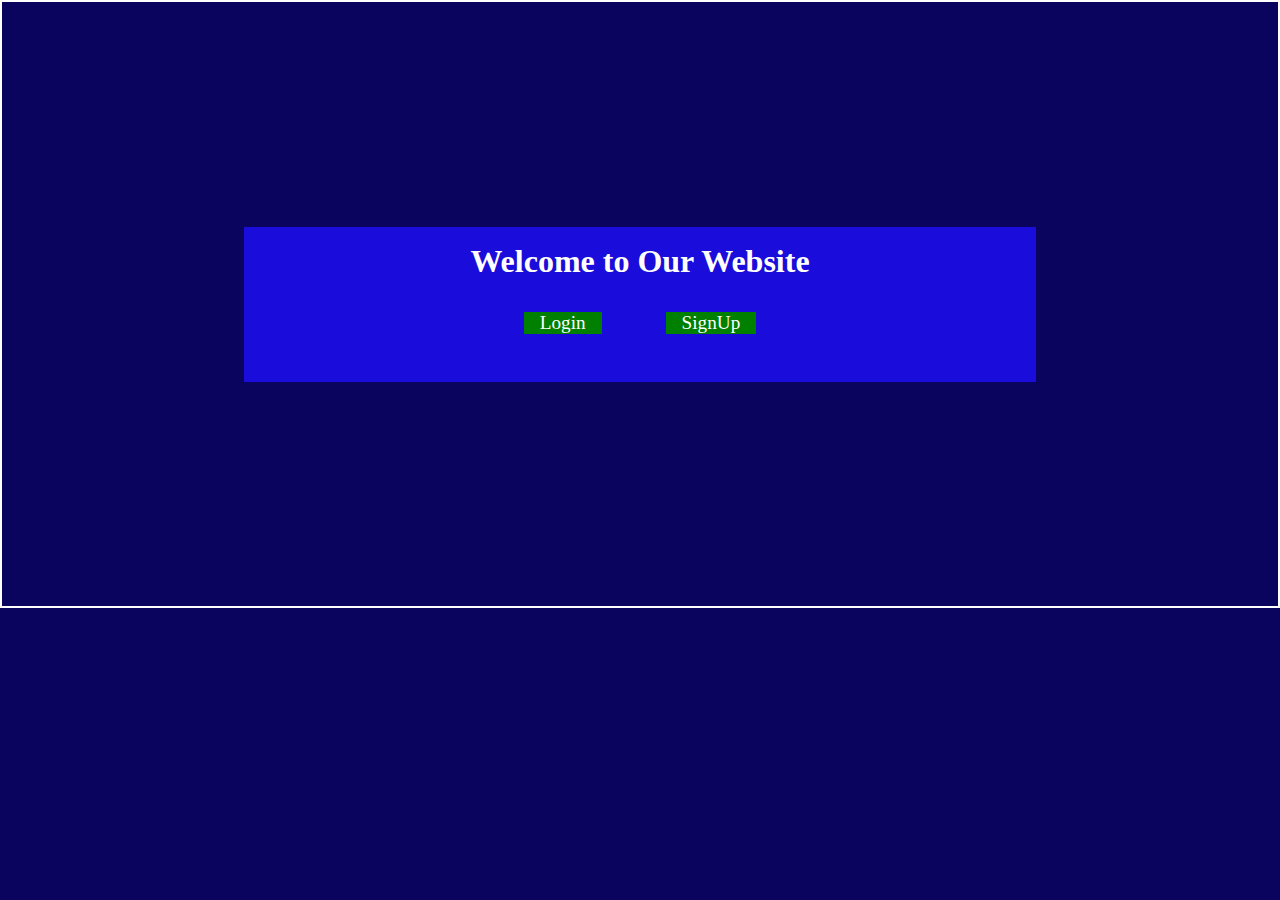
==== index.html @ 1cdb72b3 "Merge pull request #1 from shekhar10feb/branch1" ====
<!DOCTYPE html>
<html lang="en">
<head>
    <meta charset="UTF-8">
    <meta http-equiv="X-UA-Compatible" content="IE=edge">
    <meta name="viewport" content="width=device-width, initial-scale=1.0">
    <title>Login-SignUp Page</title>
    <link rel="stylesheet" href="./css-files/style.css">
</head>
<body>
    <section id="container">
        <div class="sub-container">
            <h1 class="websiteName">Welcome to Our Website</h1>
            <div class="page-container">
                <div class="page page1">
                    <a href="login.html">Login</a>
                </div>
                <div class="page page2">
                    <a href="signup.html">SignUp</a>
                </div>
            </div>
        </div>
    </section>
</body>
</html>
---- css-files/style.css ----
* {
  margin: 0;
  padding: 0;
  -webkit-box-sizing: border-box;
          box-sizing: border-box;
}

body {
  background-color: #0a045e;
}

#container {
  width: 100%;
  height: 38rem;
  display: -webkit-box;
  display: -ms-flexbox;
  display: flex;
  -webkit-box-pack: center;
      -ms-flex-pack: center;
          justify-content: center;
  -webkit-box-align: center;
      -ms-flex-align: center;
          align-items: center;
  border: 2px solid #fff;
}

#container .sub-container {
  width: 62%;
  display: -webkit-box;
  display: -ms-flexbox;
  display: flex;
  -webkit-box-pack: center;
      -ms-flex-pack: center;
          justify-content: center;
  -webkit-box-align: center;
      -ms-flex-align: center;
          align-items: center;
  -webkit-box-orient: vertical;
  -webkit-box-direction: normal;
      -ms-flex-direction: column;
          flex-direction: column;
  padding: 1rem;
  border-right: 5px;
  background-color: #1a0cda;
}

#container .sub-container .websiteName {
  color: #fff;
}

#container .sub-container .page-container {
  display: -webkit-box;
  display: -ms-flexbox;
  display: flex;
}

#container .sub-container .page-container .page {
  background-color: green;
  margin: 2rem;
}

#container .sub-container .page-container .page a {
  font-size: 1.2rem;
  text-decoration: none;
  padding: 1rem;
  color: #fff;
  border: 5px;
}
/*# sourceMappingURL=style.css.map */
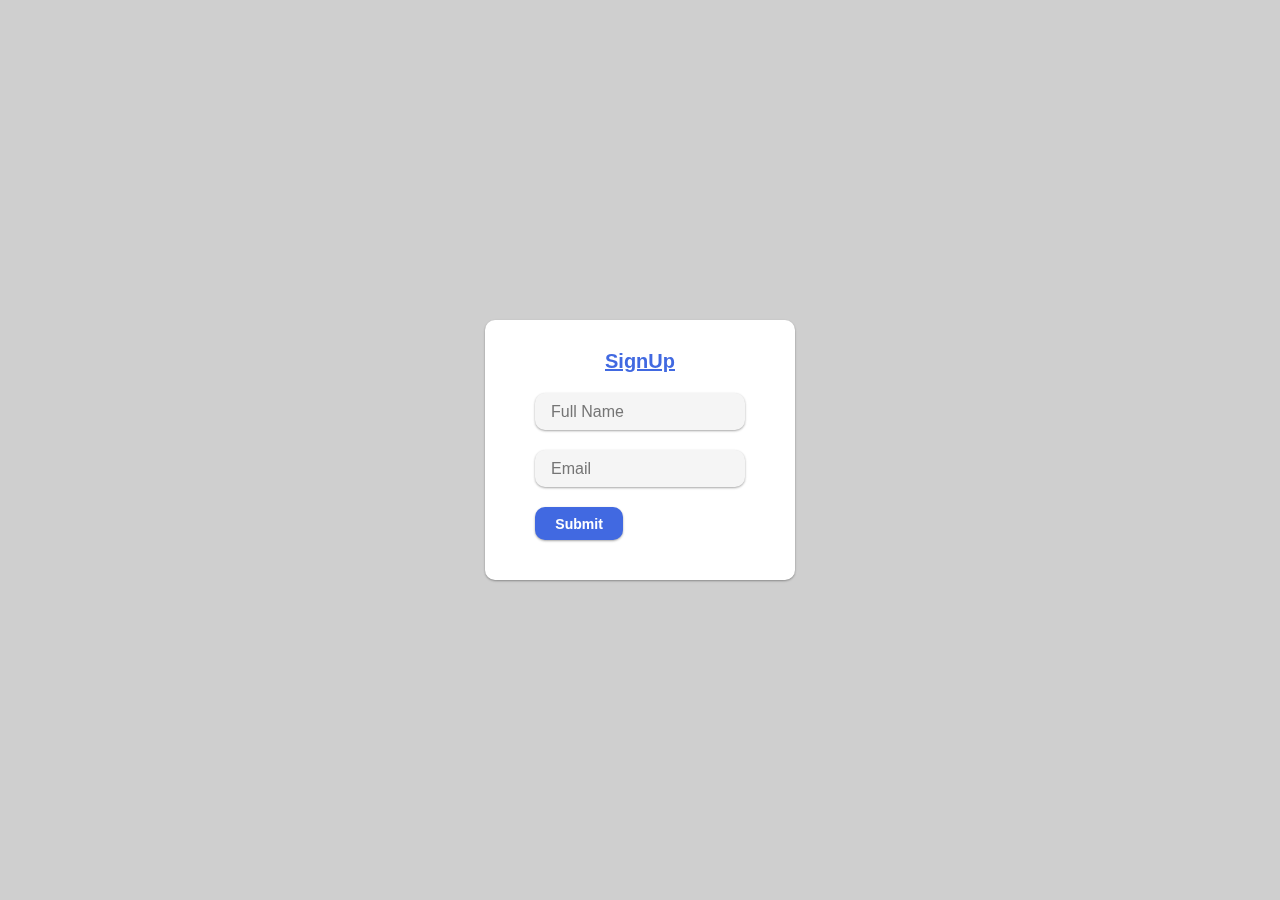
==== commit 13ff9fc6: "Initial Commit" ====
--- a/index.html
+++ b/index.html
@@ -4,22 +4,18 @@
     <meta charset="UTF-8">
     <meta http-equiv="X-UA-Compatible" content="IE=edge">
     <meta name="viewport" content="width=device-width, initial-scale=1.0">
-    <title>Login-SignUp Page</title>
-    <link rel="stylesheet" href="./css-files/style.css">
+    <title>SignUp</title>
+    <link rel="stylesheet" href="./style.css">
 </head>
 <body>
-    <section id="container">
-        <div class="sub-container">
-            <h1 class="websiteName">Welcome to Our Website</h1>
-            <div class="page-container">
-                <div class="page page1">
-                    <a href="login.html">Login</a>
-                </div>
-                <div class="page page2">
-                    <a href="signup.html">SignUp</a>
-                </div>
-            </div>
-        </div>
-    </section>
+    <div class="wrapper">
+        <h1><u>SignUp</u></h1>
+        <form action="./html2.html">
+            <input type="text" id="fname" placeholder="Full Name">
+            <input type="email" id="email" placeholder="Email">
+            <button type="submit" value="click" onclick='passValues()'>Submit</button>
+        </form>
+    </div>
+    <script src="./behave.js"></script>
 </body>
 </html>--- a/style.css
+++ b/style.css
@@ -0,0 +1,92 @@
+* {
+    margin: 0;
+    padding: 0;
+    box-sizing: border-box;
+}
+
+html {
+    font-size: 62.5%;
+}
+
+body {
+    min-height: 100vh;
+    display: grid;
+    background-color: rgba(95, 95, 95, 0.3);
+    place-items: center;
+}
+
+.wrapper {
+    max-width: 100%;
+    position: fixed;
+    background-color: #fff;
+    display: flex;
+    justify-content: center;
+    align-items: center;
+    flex-direction: column;
+    padding: 3em;
+    padding-bottom: 1em;
+    border-radius: 10px;
+    box-shadow: rgba(0, 0, 0, 0.12) 0px 1px 3px, rgba(0, 0, 0, 0.24) 0px 1px 2px;
+}
+
+h1 {
+    color: royalblue;
+}
+
+form {
+    display: flex;
+    justify-content: center;
+    align-items: flex-start;
+    flex-direction: column;
+    padding: 1em 2em 2em 2em;
+    border: none;
+    outline: none;
+}
+
+input {
+    width: 100%;
+    color: gray;
+    font-size: 1.6rem;
+    font-weight: 300;
+    background-color: rgb(245, 245, 245);
+    padding: 0.6em 1em;
+    border-radius: 10px;
+    border: none;
+    box-shadow: rgba(0, 0, 0, 0.12) 0px 1px 3px, rgba(0, 0, 0, 0.24) 0px 1px 2px;
+    outline: none;
+}
+
+input:focus {
+    outline: none;
+}
+
+button {
+    width: 42%;
+    font-size: 1.4rem;
+    font-weight: 600;
+    padding: 0.6em;
+    color: #fff;
+    background-color: royalblue;
+    border-radius: 10px;
+    border: none;
+    outline: none;
+    box-shadow: rgba(0, 0, 0, 0.12) 0px 1px 3px, rgba(0, 0, 0, 0.24) 0px 1px 2px;
+    cursor: pointer;
+    transition: all 0.3s ease-in-out;
+}
+
+button:hover {
+    background-color: #fff;
+    color: royalblue;
+    transition: all 0.3s ease-in-out;
+
+}
+
+input, button {
+    margin: 1rem 0;
+}
+
+input, button, h1 {
+    font-family: 'Gill Sans', 'Gill Sans MT', Calibri, 'Trebuchet MS', sans-serif;
+}
+
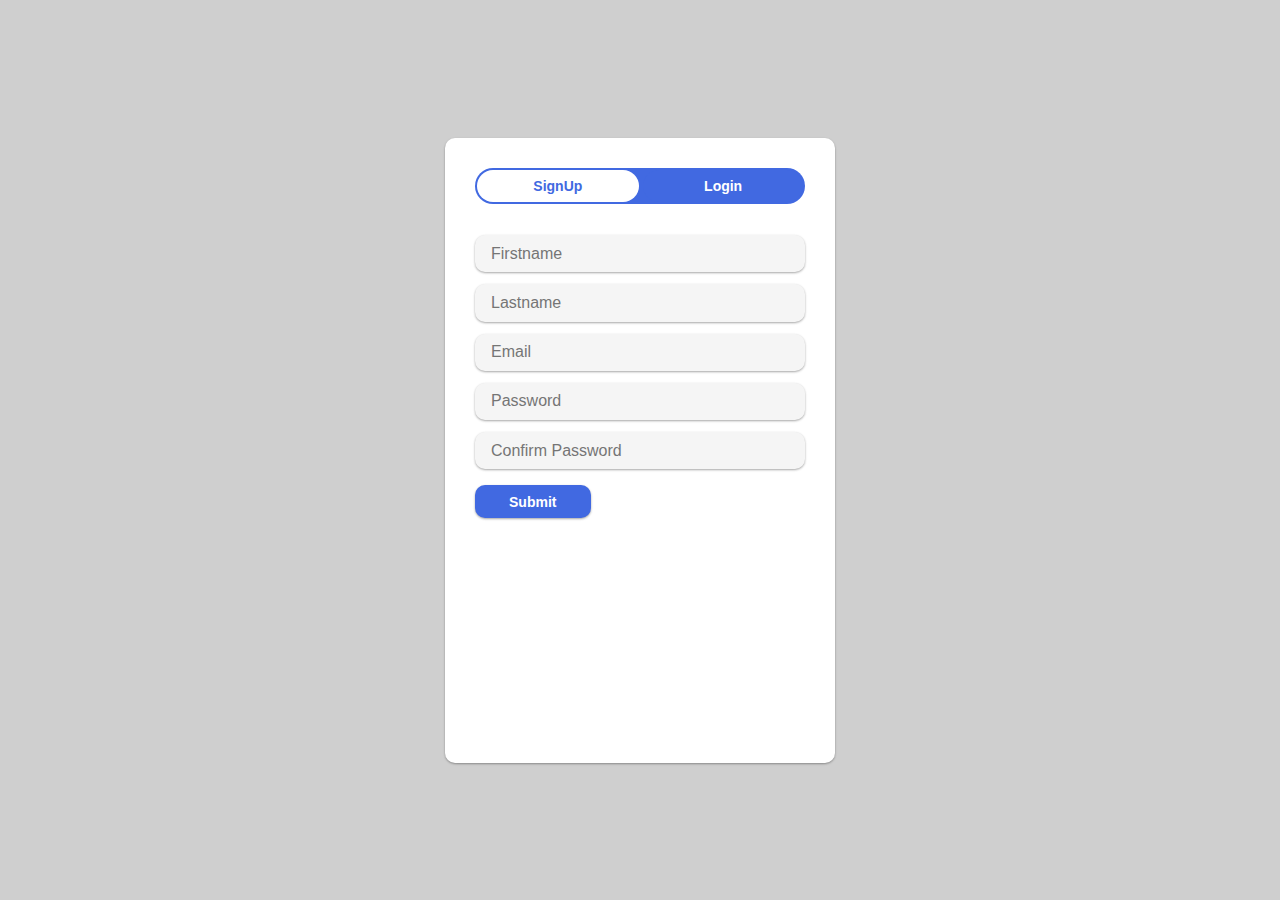
==== commit 420859f9: "Initial Commit" ====
--- a/index.html
+++ b/index.html
@@ -9,12 +9,26 @@
 </head>
 <body>
     <div class="wrapper">
-        <h1><u>SignUp</u></h1>
-        <form action="./html2.html">
-            <input type="text" id="fname" placeholder="Full Name">
-            <input type="email" id="email" placeholder="Email">
-            <button type="submit" value="click" onclick='passValues()'>Submit</button>
-        </form>
+        <div class="modalForm">
+            <div class="swipe">
+                <button class="btn signupBtn">SignUp</button>
+                <button class="moveBtn">SignUp</button>
+                <button class="btn loginBtn">Login</button>
+            </div>
+            <form action="./homepage.html" class="form signup signupForm">
+                <input type="text" id="fname" placeholder="Firstname">
+                <input type="text" id="lname" placeholder="Lastname">
+                <input type="email" id="email" placeholder="Email">
+                <input type="password" id="password" placeholder="Password" value="">
+                <input type="password" id="password" placeholder="Confirm Password" value="">
+                <button type="submit" class="submit">Submit</button>
+            </form>
+            <form action="" class="form login">
+                <input type="email" id="email" placeholder="Email">
+                <input type="password" id="password" placeholder="Password" value="">
+                <button type="submit" class="submit">Submit</button> 
+            </form>
+        </div>
     </div>
     <script src="./behave.js"></script>
 </body>
--- a/style.css
+++ b/style.css
@@ -16,40 +16,85 @@
 }
 
 .wrapper {
-    max-width: 100%;
     position: fixed;
     background-color: #fff;
     display: flex;
     justify-content: center;
     align-items: center;
     flex-direction: column;
-    padding: 3em;
-    padding-bottom: 1em;
+    position: fixed;
+    padding: 2em;
     border-radius: 10px;
     box-shadow: rgba(0, 0, 0, 0.12) 0px 1px 3px, rgba(0, 0, 0, 0.24) 0px 1px 2px;
 }
 
-h1 {
-    color: royalblue;
+.modalForm {
+    width: 35rem;
+    min-height: 65vh;
+    display: flex;
+    align-items: center;
+    flex-direction: column;
+    padding: 1rem;
+    background-color: #fff;
 }
 
-form {
+
+.swipe {
+    width: 100%;
     display: flex;
-    justify-content: center;
-    align-items: flex-start;
-    flex-direction: column;
-    padding: 1em 2em 2em 2em;
+    justify-content: space-between;
+    align-items: center;
+    position: relative;
+    background-color: royalblue;
+    padding: 2px;
+    border-radius: 2rem;
     border: none;
     outline: none;
 }
 
+.btn {
+    width: 49%;
+    background-color: royalblue;
+    color: #fff;
+    font-size: 1.4rem;
+    font-weight: 600;
+    border-radius: 2rem;
+    padding: 0.6em;
+    border: none;
+    outline: none;
+    cursor: pointer;
+}
+
+.moveBtn {
+    position: absolute;
+    width: 49%;
+    color: royalblue;
+    background-color: #fff;
+    font-size: 1.4rem;
+    font-weight: 600;
+    border-radius: 2rem;
+    padding: 0.6em;
+    border: none;
+    outline: none;
+    transform: translateX(0%);
+    transition: all 0.3s ease-in-out;
+
+}
+
+.moveBtnClick {
+    transform: translateX(101%);
+    transition: all 0.3s ease-in-out;
+}
+
 input {
     width: 100%;
-    color: gray;
+    color: rgb(110, 110, 110);
     font-size: 1.6rem;
+    font-family: 'Gill Sans', 'Gill Sans MT', Calibri, 'Trebuchet MS', sans-serif;
     font-weight: 300;
     background-color: rgb(245, 245, 245);
     padding: 0.6em 1em;
+    margin: 0.6rem 0;
     border-radius: 10px;
     border: none;
     box-shadow: rgba(0, 0, 0, 0.12) 0px 1px 3px, rgba(0, 0, 0, 0.24) 0px 1px 2px;
@@ -60,14 +105,15 @@
     outline: none;
 }
 
-button {
-    width: 42%;
+.submit {
+    width: 35%;
     font-size: 1.4rem;
     font-weight: 600;
     padding: 0.6em;
     color: #fff;
     background-color: royalblue;
     border-radius: 10px;
+    margin-top: 1rem;
     border: none;
     outline: none;
     box-shadow: rgba(0, 0, 0, 0.12) 0px 1px 3px, rgba(0, 0, 0, 0.24) 0px 1px 2px;
@@ -75,18 +121,23 @@
     transition: all 0.3s ease-in-out;
 }
 
-button:hover {
+.submit:hover {
     background-color: #fff;
     color: royalblue;
     transition: all 0.3s ease-in-out;
 
 }
 
-input, button {
-    margin: 1rem 0;
+.form {
+    display: none;
+    margin-top: 2.5rem;
 }
 
-input, button, h1 {
-    font-family: 'Gill Sans', 'Gill Sans MT', Calibri, 'Trebuchet MS', sans-serif;
+.signupForm {
+    display: block;
 }
 
+.loginForm {
+    display: block;
+}
+
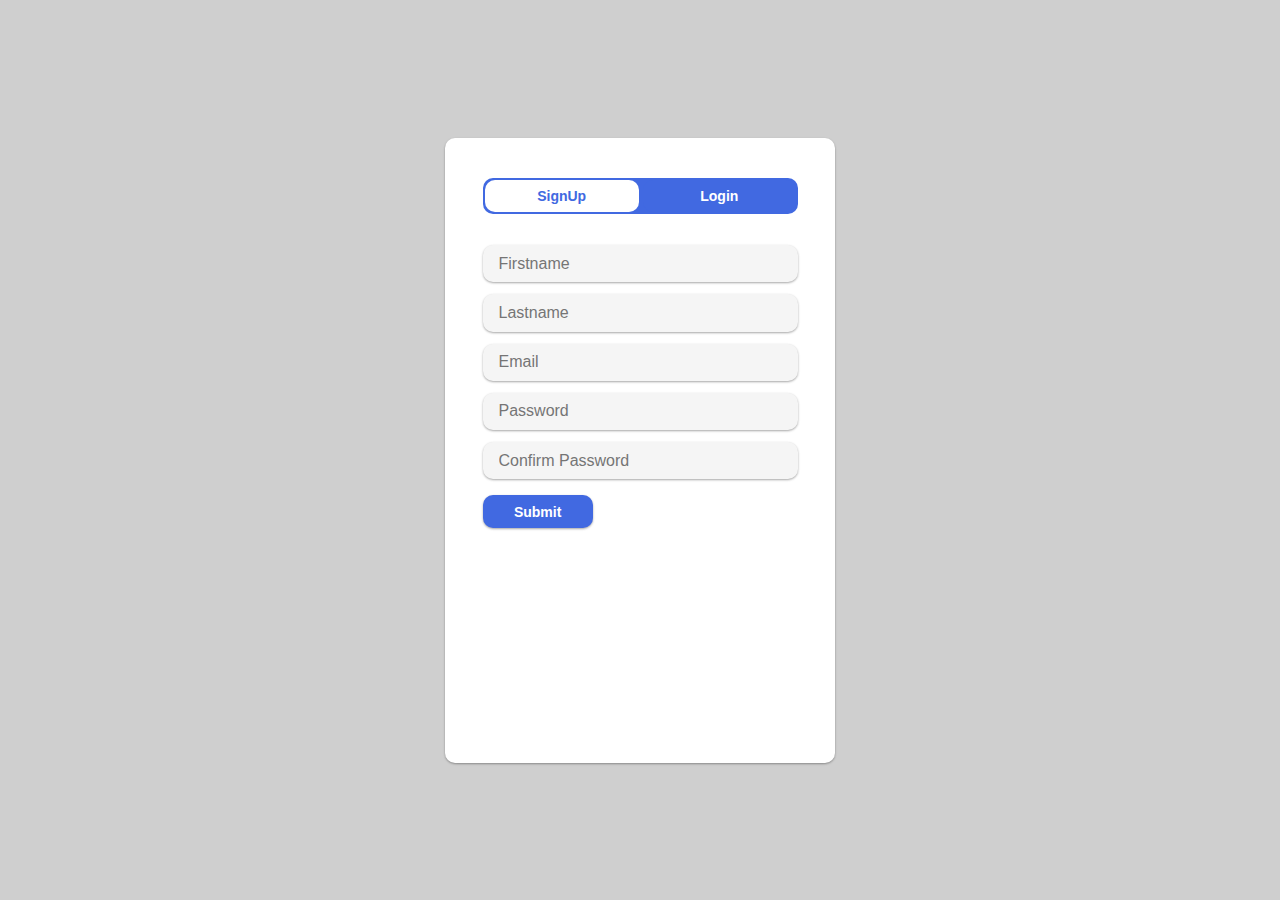
==== commit 352785e9: "Did several changes" ====
--- a/index.html
+++ b/index.html
@@ -19,14 +19,14 @@
                 <input type="text" id="fname" placeholder="Firstname">
                 <input type="text" id="lname" placeholder="Lastname">
                 <input type="email" id="email" placeholder="Email">
-                <input type="password" id="password" placeholder="Password" value="">
-                <input type="password" id="password" placeholder="Confirm Password" value="">
+                <input type="password" id="password" placeholder="Password">
+                <input type="password" id="confirmPassword" placeholder="Confirm Password">
                 <button type="submit" class="submit">Submit</button>
             </form>
             <form action="" class="form login">
-                <input type="email" id="email" placeholder="Email">
-                <input type="password" id="password" placeholder="Password" value="">
-                <button type="submit" class="submit">Submit</button> 
+                <input type="email" id="loginEmail" placeholder="Email">
+                <input type="password" id="loginPassword" placeholder="Password">
+                <button type="submit" class="loginSubmit">Submit</button> 
             </form>
         </div>
     </div>
--- a/style.css
+++ b/style.css
@@ -34,20 +34,20 @@
     display: flex;
     align-items: center;
     flex-direction: column;
-    padding: 1rem;
+    padding-top: 2rem;
     background-color: #fff;
 }
 
 
 .swipe {
-    width: 100%;
+    width: 90%;
     display: flex;
     justify-content: space-between;
     align-items: center;
     position: relative;
     background-color: royalblue;
     padding: 2px;
-    border-radius: 2rem;
+    border-radius: 10px;
     border: none;
     outline: none;
 }
@@ -58,7 +58,7 @@
     color: #fff;
     font-size: 1.4rem;
     font-weight: 600;
-    border-radius: 2rem;
+    border-radius: 10px;
     padding: 0.6em;
     border: none;
     outline: none;
@@ -72,7 +72,7 @@
     background-color: #fff;
     font-size: 1.4rem;
     font-weight: 600;
-    border-radius: 2rem;
+    border-radius: 10px;
     padding: 0.6em;
     border: none;
     outline: none;
@@ -82,7 +82,7 @@
 }
 
 .moveBtnClick {
-    transform: translateX(101%);
+    transform: translateX(102%);
     transition: all 0.3s ease-in-out;
 }
 
@@ -105,7 +105,7 @@
     outline: none;
 }
 
-.submit {
+.submit, .loginSubmit {
     width: 35%;
     font-size: 1.4rem;
     font-weight: 600;
@@ -121,7 +121,7 @@
     transition: all 0.3s ease-in-out;
 }
 
-.submit:hover {
+.submit:hover, .loginSubmit:hover {
     background-color: #fff;
     color: royalblue;
     transition: all 0.3s ease-in-out;
@@ -129,6 +129,7 @@
 }
 
 .form {
+    width: 90%;
     display: none;
     margin-top: 2.5rem;
 }
@@ -141,3 +142,19 @@
     display: block;
 }
 
+@media screen and (max-width: 420px) {
+    .wrapper {
+        width: 90%;
+    }
+    .modalForm {
+        width: 100%;
+        min-height: 54vh;
+    }
+    .btn, .moveBtn, input, .submit, .loginSubmit {
+        font-size: 1.2rem;
+    }
+    .form {
+        margin-top: 1.5em;
+    }
+}
+
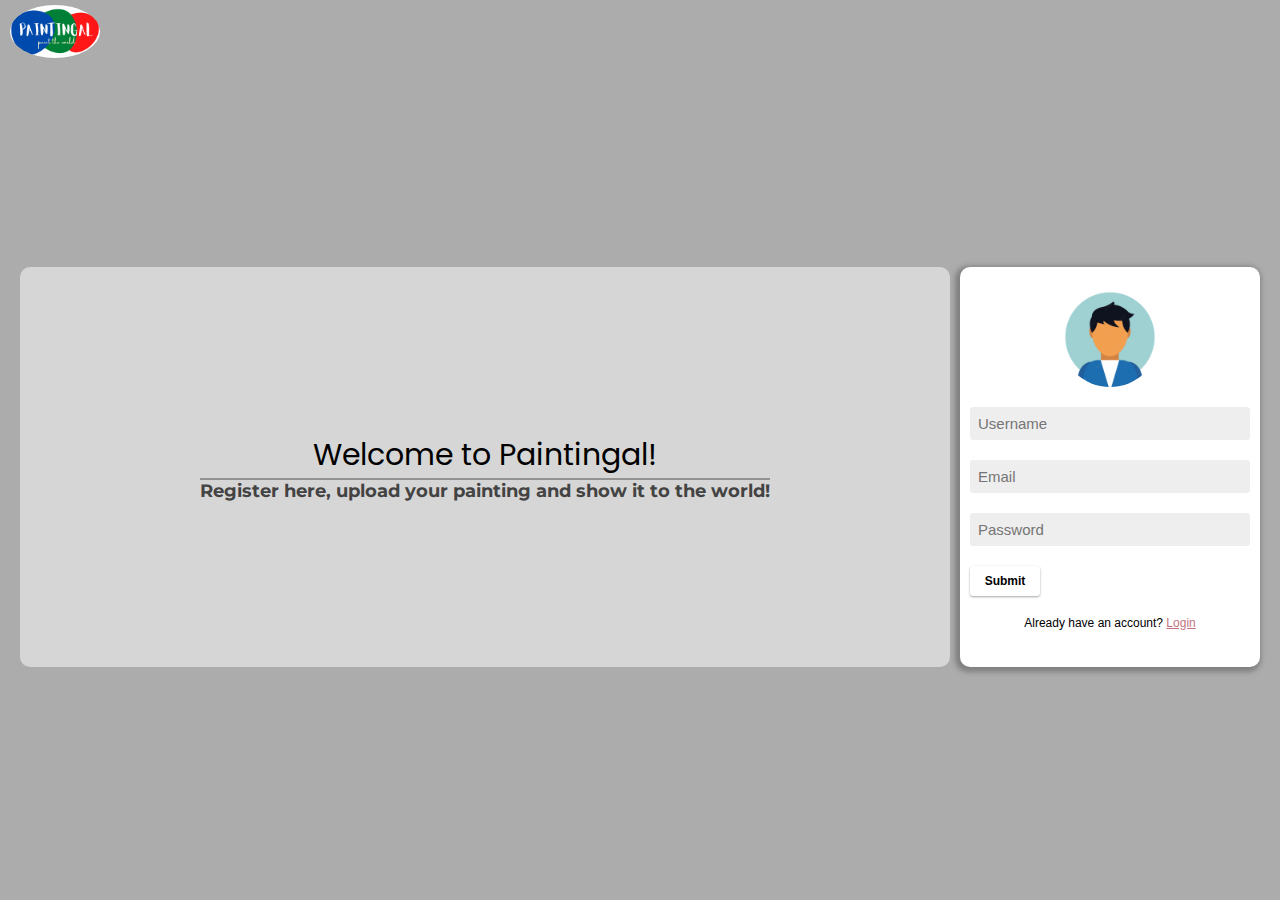
==== commit 39a56bbe: "Did some changes" ====
--- a/index.html
+++ b/index.html
@@ -5,31 +5,65 @@
     <meta http-equiv="X-UA-Compatible" content="IE=edge">
     <meta name="viewport" content="width=device-width, initial-scale=1.0">
     <title>SignUp</title>
+    <link rel="stylesheet" href="./css/style.css">
+</head>
+<body>
+    <!DOCTYPE html>
+<html lang="en">
+<head>
+    <meta charset="UTF-8">
+    <meta http-equiv="X-UA-Compatible" content="IE=edge">
+    <meta name="viewport" content="width=device-width, initial-scale=1.0">
+    <title>Paintingal | An Online Portal for Paintings, Sketches and Drawings</title>
     <link rel="stylesheet" href="./style.css">
 </head>
 <body>
-    <div class="wrapper">
-        <div class="modalForm">
-            <div class="swipe">
-                <button class="btn signupBtn">SignUp</button>
-                <button class="moveBtn">SignUp</button>
-                <button class="btn loginBtn">Login</button>
+    <!-- container  -->
+    <di class="container">
+        
+        <!-- Logo  -->
+        <nav class="logo">
+            <img src="./image/Paintingal.png" alt="">
+        </nav>
+
+        <main class="center">
+            <!-- Introduction -->
+            <div class="intro">
+                <p class="introPara">Welcome to Paintingal!</p>
+                <p class="introMsg">Register here, upload your painting and show it to the world!</p>
             </div>
-            <form action="./homepage.html" class="form signup signupForm">
-                <input type="text" id="fname" placeholder="Firstname">
-                <input type="text" id="lname" placeholder="Lastname">
-                <input type="email" id="email" placeholder="Email">
-                <input type="password" id="password" placeholder="Password">
-                <input type="password" id="confirmPassword" placeholder="Confirm Password">
-                <button type="submit" class="submit">Submit</button>
-            </form>
-            <form action="" class="form login">
-                <input type="email" id="loginEmail" placeholder="Email">
-                <input type="password" id="loginPassword" placeholder="Password">
-                <button type="submit" class="loginSubmit">Submit</button> 
-            </form>
-        </div>
-    </div>
-    <script src="./behave.js"></script>
+            <!-- Wrapper Class -->
+            <div class="wrapper">
+                <!-- Signup Form  -->
+                <form action="./homepage.html" onsubmit="signup()" class="signupForm signup form">
+                    <div class="avatar">
+                        <img src="./image/avatar.webp" alt="">
+                    </div>
+                    <input type="text" id="username" placeholder="Username">
+                    <input type="email" id="email" placeholder="Email">
+                    <input type="password"  id="password" placeholder="Password">
+                    <button type="submit" id="submit">Submit</button>
+                    <!-- <hr> -->
+                    <div class="signupDiv">
+                        <p>Already have an account? <button type="button" class="loginOption">Login</button></p>
+                    </div>
+                </form>
+
+                <!-- Login Form -->
+                <form action="" onsubmit="loginFunc()" class="login form">
+                    <div class="avatar">
+                        <img src="./image/avatar.webp" alt="">
+                    </div>
+                    <input type="text" id="usernameLogin" placeholder="Username">
+                    <input type="password" id="passwordLogin" placeholder="Password">
+                    <button type="submit" id="submitLogin">Submit</button>
+                    <div class="loginDiv">
+                        <p>Don't have any account? <button type="button" class="signupOption">SignUp</button></p>
+                    </div>
+                </form>
+            </div>
+        </main>
+        <footer></footer>
+    <script src="./js/behave.js"></script>
 </body>
 </html>--- a/css/style.css
+++ b/css/style.css
@@ -0,0 +1,288 @@
+@import url('https://fonts.googleapis.com/css2?family=Montserrat:wght@200&family=Poppins:wght@300&display=swap');
+
+* {
+    margin: 0;
+    padding: 0;
+    box-sizing: border-box;
+}
+
+html {
+    font-size: 62.5%;
+}
+
+body {
+    width: 100%;
+    display: grid;
+    place-items: center;
+    font-size: 1.6rem;
+    background-color: rgb(173, 172, 172);
+    background-image: url('https://www.pngitem.com/pimgs/m/2-20632_rainbow-background-png-transparent-background-rainbow-clipart-png.png');
+    background-attachment: fixed;
+    background-position: center;
+    background-repeat: no-repeat;
+    background-size: cover;
+}
+
+/* Media Query for min-width: 300px  */
+.container {
+    width: 100%;
+    color: #fff;
+    display: grid;
+    grid-template-columns: 1fr;
+    grid-template-rows: 0.2fr 2fr 1fr 0.1fr;
+    grid-template-areas: 'navbar'
+                         'main'
+                         'main'
+                         'footer';
+    font-family: 'Segoe UI', Tahoma, Geneva, Verdana, sans-serif;
+}
+
+.center, footer {
+    display: flex;
+    justify-content: center;
+    align-items: center;
+    text-align: center;
+}
+
+nav {
+    grid-area: navbar;
+    position: fixed;
+    width: 100%;
+    background-color: #fff;
+}
+
+main {
+    grid-area: main;
+    display: flex;
+    justify-content: center;
+    align-items: center;
+    flex-direction: column;
+    padding: 0rem 1rem;
+}
+
+footer {
+    grid-area: footer;
+}
+
+.logo {
+    width: 100%;
+    display: flex;
+    justify-content: flex-start;
+    align-items: center;
+    top: 0;
+    background-color: transparent;
+}
+
+.logo img {
+    width: 7rem;
+    margin: 0.5rem 0 0 1rem;
+    border-radius: 50%;
+}
+
+.intro {
+    width: 100%;
+    min-height: 80vh;
+    height: 100%;
+    display: flex;
+    justify-content: center;
+    align-items: center;
+    flex-direction: column;
+    background-color: rgba(255, 255, 255, 0.5);
+    margin-bottom: 2rem;
+    border-radius: 10px;
+}
+
+.intro .introPara {
+    font-size: 2.5rem;
+    color: #000;
+    font-weight: 400;
+    font-family: 'Poppins', sans-serif;
+}
+
+.intro hr {
+    color: rgb(167, 165, 165);
+    margin: 1rem 0;
+}
+
+.intro .introMsg {
+    display: inline-block;
+    font-size: 1.5rem;
+    color: rgb(68, 67, 67);
+    font-weight: 700;
+    font-family: 'Montserrat', sans-serif;
+    border-top: 2px solid rgb(148, 147, 147);
+}
+
+.wrapper {
+    height: 100%;
+    display: flex;
+    justify-content: center;
+    align-items: center;
+    width: 100%;
+    height: 40rem;
+    background-color: #fff;
+    border-radius: 10px;
+    box-shadow: -2px 2px 5px 3px grey;
+}
+
+form {
+    width: 100%;
+    height: 100%;
+    padding: 1rem;
+    border-radius: 10px;
+    text-align: left;
+}
+
+.avatar {
+    width: 100%;
+    display: flex;
+    justify-content: center;
+    align-items: center;
+}
+
+.avatar img {
+    width: 100px;
+    height: 100px;
+    border-radius: 50%;
+}
+
+input {
+    width: 100%;
+    font-size: 1.5rem;
+    background-color: rgb(238, 238, 238);
+    padding: 0.8rem;
+    border-radius: 3px;
+    border: none;
+    outline: none;
+}
+
+#submit, #submitLogin {
+    width: 7rem;
+    padding: 0.8rem;
+    border-radius: 3px;
+    background-color: #fff;
+    box-shadow: rgba(0, 0, 0, 0.12) 0px 1px 3px, rgba(0, 0, 0, 0.24) 0px 1px 2px;
+    cursor: pointer;
+    font-size: 1.2rem;
+    font-weight: 600;
+    border: none;
+    outline: none;
+    transition: all 0.3s ease-in-out;
+}
+
+#submit:hover, #submitLogin:hover {
+    background-color: royalblue;
+    color: #fff;
+    transition: all 0.3s ease-in-out;
+}
+
+.login {
+    width: 100%;
+    display: flex;
+    justify-content: center;
+    align-items: center;
+}
+
+.signupOption, .loginOption {
+    font-size: 1.2rem;
+    background-color: transparent;
+    text-decoration: underline;
+    color: rgb(194, 115, 128);
+    border: none;
+    cursor: pointer;
+}
+
+.avatar, input, #submit, .login, #submitLogin {
+    margin: 1rem 0;
+}
+
+.form {
+    display: none;
+}
+
+.signupForm {
+    display: block;
+}
+
+.loginForm {
+    display: block;
+}
+
+.signupDiv, .loginDiv {
+    display: flex;
+    justify-content: center;
+    align-items: center;
+    margin-top: 1rem;
+}
+
+.signupDiv p, .loginDiv p {
+    color: #000;
+    font-size: 1.2rem;
+    margin-bottom: 2rem;
+}
+
+footer {
+    grid-area: footer;
+}
+
+@media screen and (min-width: 600px){
+    .intro {
+        min-height: 50vh;
+        margin: 8rem 0;
+        margin-bottom: 14rem;
+    }
+    .intro .introPara {
+        font-size: 2.5rem;
+    }
+    .intro .introMsg {
+        font-size: 1.5rem;
+    }
+    .wrapper {
+        width: 50%;
+    }
+}
+
+@media screen and (min-width: 720px){
+    body {
+        min-height: 100vh;
+    }
+    .container {
+        display: grid;
+        grid-template-columns: repeat(4, 1fr);
+        grid-template-rows: 0.2fr 2fr 1fr 0.1fr;
+        grid-template-areas: 'navbar navbar navbar navbar'
+                             'main main main main'
+                             'main main main main';
+        margin-top: 2rem;
+    }
+    main {
+        display: flex;
+        justify-content: space-around;
+        align-items: center;
+        flex-direction:row;
+        padding: 0rem 2rem;
+    }
+    .logo {
+        margin-bottom: 1rem;
+    }
+    .logo img {
+        width: 9rem;
+        margin: 0.5rem 0 0 1rem;
+        border-radius: 50%;
+    }
+    .intro {
+        min-height: 100%;
+        margin: 10rem auto;
+        margin-right: 1rem;
+    }
+    .intro .introPara {
+        font-size: 3rem;
+    }
+    .intro .introMsg {
+        font-size: 1.8rem;
+    }
+    
+    .wrapper {
+        width: 40rem;
+    }
+}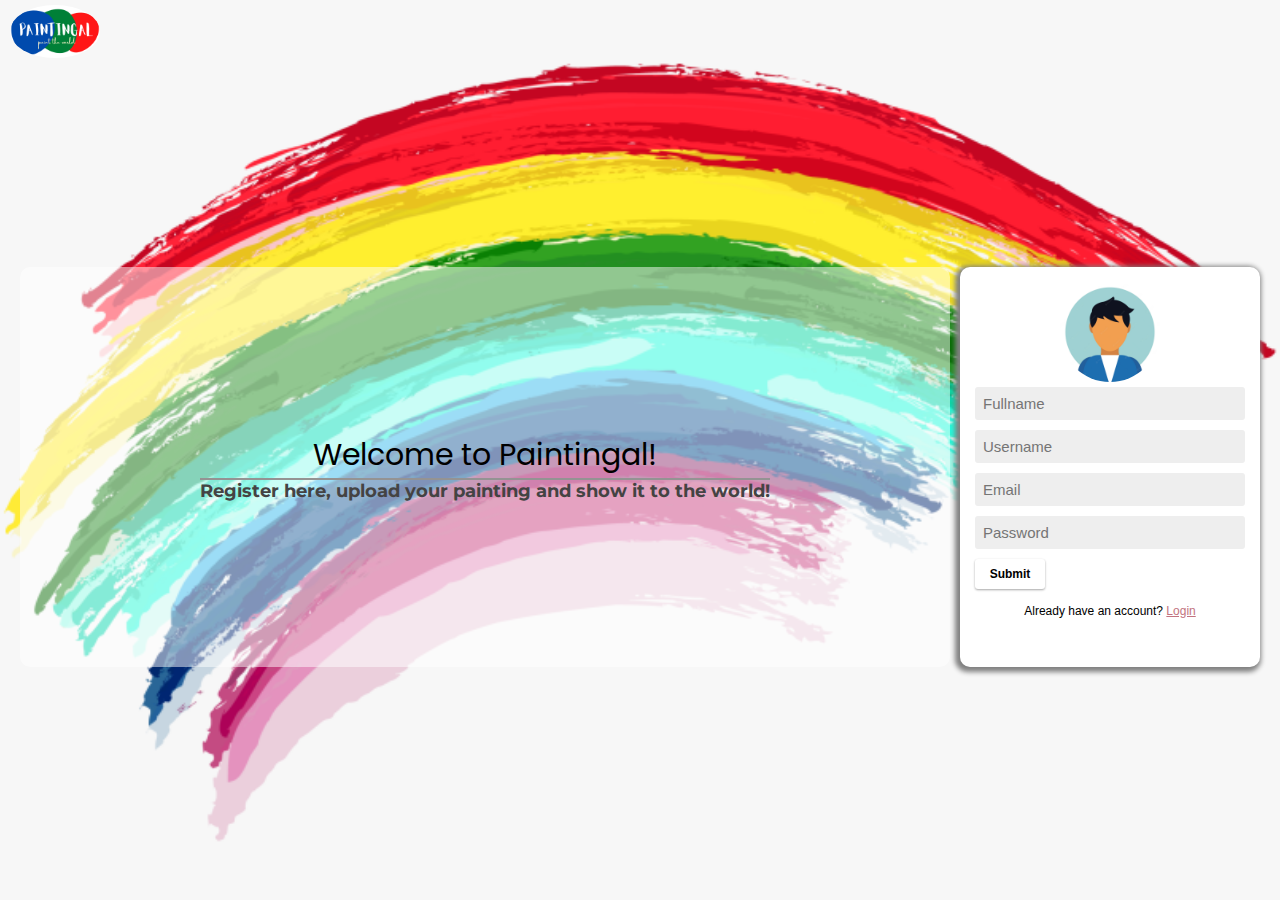
==== commit 9d4c5b73: "added codes" ====
--- a/index.html
+++ b/index.html
@@ -19,7 +19,7 @@
 </head>
 <body>
     <!-- container  -->
-    <di class="container">
+    <div class="container">
         
         <!-- Logo  -->
         <nav class="logo">
@@ -32,6 +32,7 @@
                 <p class="introPara">Welcome to Paintingal!</p>
                 <p class="introMsg">Register here, upload your painting and show it to the world!</p>
             </div>
+            
             <!-- Wrapper Class -->
             <div class="wrapper">
                 <!-- Signup Form  -->
@@ -39,9 +40,10 @@
                     <div class="avatar">
                         <img src="./image/avatar.webp" alt="">
                     </div>
-                    <input type="text" id="username" placeholder="Username">
-                    <input type="email" id="email" placeholder="Email">
-                    <input type="password"  id="password" placeholder="Password">
+                    <input type="text" id="fullname" placeholder="Fullname" required>
+                    <input type="text" id="username" placeholder="Username" required>
+                    <input type="email" id="email" placeholder="Email" required>
+                    <input type="password"  id="password" placeholder="Password" required>
                     <button type="submit" id="submit">Submit</button>
                     <!-- <hr> -->
                     <div class="signupDiv">
@@ -54,8 +56,8 @@
                     <div class="avatar">
                         <img src="./image/avatar.webp" alt="">
                     </div>
-                    <input type="text" id="usernameLogin" placeholder="Username">
-                    <input type="password" id="passwordLogin" placeholder="Password">
+                    <input type="text" id="usernameLogin" placeholder="Username" required>
+                    <input type="password" id="passwordLogin" placeholder="Password" required>
                     <button type="submit" id="submitLogin">Submit</button>
                     <div class="loginDiv">
                         <p>Don't have any account? <button type="button" class="signupOption">SignUp</button></p>
@@ -64,6 +66,7 @@
             </div>
         </main>
         <footer></footer>
+    </div>
     <script src="./js/behave.js"></script>
 </body>
 </html>--- a/css/style.css
+++ b/css/style.css
@@ -16,7 +16,7 @@
     place-items: center;
     font-size: 1.6rem;
     background-color: rgb(173, 172, 172);
-    background-image: url('https://www.pngitem.com/pimgs/m/2-20632_rainbow-background-png-transparent-background-rainbow-clipart-png.png');
+    background-image: url("../image/backgroundPicture.png");
     background-attachment: fixed;
     background-position: center;
     background-repeat: no-repeat;
@@ -128,7 +128,7 @@
 form {
     width: 100%;
     height: 100%;
-    padding: 1rem;
+    padding: 1.5rem;
     border-radius: 10px;
     text-align: left;
 }
@@ -192,8 +192,13 @@
     cursor: pointer;
 }
 
-.avatar, input, #submit, .login, #submitLogin {
-    margin: 1rem 0;
+/* .avatar, input, #submit, .login, #submitLogin {   */
+.signup input, .signup #submit, .signup .login, .signup #submitLogin {
+    margin: 0.5rem 0;
+}
+
+.login input, .login #submit, .login .login, .login #submitLogin {
+    margin: 1.5rem 0;
 }
 
 .form {
